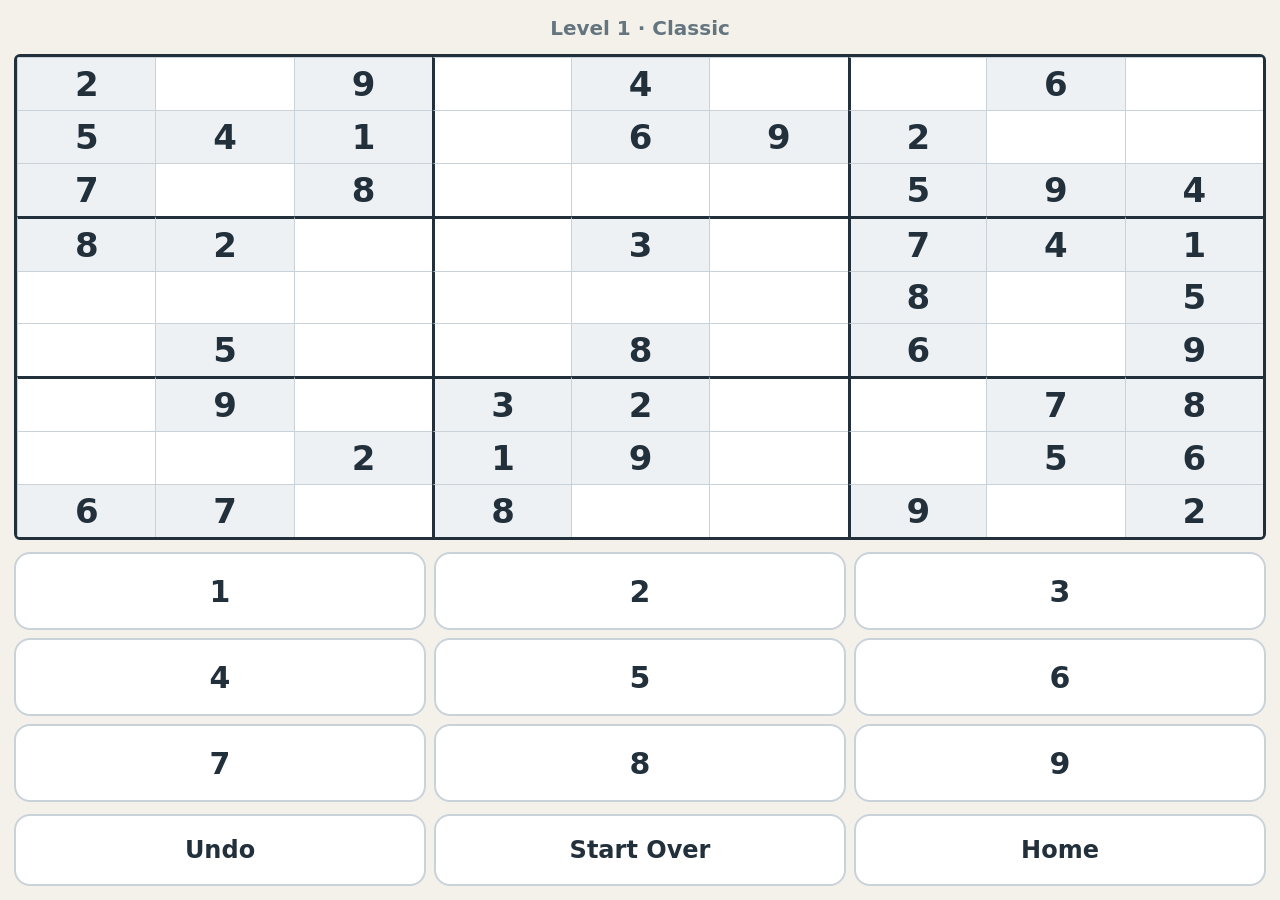
==== sudoku/index.html @ ae2d4ca1 "Sudoku: one answer, guaranteed, and nothing said until the grid is full The third game. Tap a square" ====
<!doctype html>
<html lang="en">
<head>
<meta charset="utf-8">
<meta name="viewport" content="width=device-width, initial-scale=1, viewport-fit=cover, user-scalable=no">
<meta name="theme-color" content="#f4f1ea">
<title>Sudoku</title>
<link rel="stylesheet" href="../style.css">
<link rel="stylesheet" href="game.css">
</head>
<body>

<div class="screen">
  <div class="assurance" id="level"></div>

  <div class="stage">
    <div class="grid" id="grid"></div>
  </div>

  <div class="pad" id="pad"></div>

  <!-- Always here. Always these three. Always in this order. -->
  <div class="controls">
    <button class="btn" id="undo" type="button">Undo</button>
    <button class="btn" id="restart" type="button">Start Over</button>
    <button class="btn" type="button" data-portal-home>Home</button>
  </div>
</div>

<script src="../shared/state.js"></script>
<script src="../shared/guard.js"></script>
<script src="../shared/shell.js"></script>
<script src="../shared/celebrate.js"></script>
<script src="rules.js"></script>
<script src="generator.js"></script>
<script src="game.js"></script>
</body>
</html>
---- style.css ----
/* Shared look and feel for the whole portal.
 *
 * Sizing rules that are not negotiable, because of who plays this:
 *   - nothing you can tap is smaller than 64px
 *   - no text below 20px, and nothing that matters below 24px
 *   - every screen fits 360 x 760 without scrolling (Galaxy S10)
 *
 * The portal deliberately commits to one light theme rather than following
 * the phone's dark mode. A game that looks different depending on a setting
 * he didn't knowingly change is a game he has to re-learn.
 */

:root {
  color-scheme: light;

  --bg: #f4f1ea;
  --surface: #ffffff;
  --ink: #22303c;
  --ink-soft: #64757f;
  --line: #c9d2d9;

  --accent: #1b3a5c;
  --accent-ink: #ffffff;
  --accent-soft: rgba(27, 58, 92, 0.14);

  --radius: 16px;
  --gap: 12px;
  --edge: 14px;

  /* Okabe–Ito: a palette chosen so the colours stay distinguishable with any
   * common form of colour blindness, which also makes them easy to tell apart
   * for ageing eyes. Ordered so the easiest pairs are used first, since the
   * gentle and easy puzzles only reach for the first three or four. */
  --c0: #e69f00;
  --c1: #56b4e9;
  --c2: #009e73;
  --c3: #f0e442;
  --c4: #0072b2;
  --c5: #d55e00;
  --c6: #cc79a7;
  --c7: #3b3b3b;
}

* { box-sizing: border-box; }

html, body {
  margin: 0;
  height: 100%;
  overflow: hidden;              /* nothing in the portal ever scrolls */
  overscroll-behavior: none;     /* no pull-to-refresh */
  background: var(--bg);
  color: var(--ink);
  font: 500 20px/1.4 system-ui, -apple-system, "Segoe UI", Roboto, sans-serif;
  -webkit-user-select: none;
  user-select: none;
  -webkit-tap-highlight-color: transparent;
  touch-action: manipulation;    /* no double-tap zoom */
}

/* Every page is this shape: a line of reassurance, the thing you came for,
 * and the way out. The way out never moves. */
.screen {
  height: 100%;
  display: flex;
  flex-direction: column;
  padding: var(--edge);
  padding-block: calc(var(--edge) + env(safe-area-inset-top, 0px))
                 calc(var(--edge) + env(safe-area-inset-bottom, 0px));
  gap: var(--gap);
}

.assurance {
  flex: none;
  text-align: center;
  font-size: 20px;
  font-weight: 600;
  color: var(--ink-soft);
  min-height: 26px;
}

.stage {
  flex: 1;
  min-height: 0;                 /* lets the stage shrink instead of overflowing */
  display: flex;
  align-items: center;
  justify-content: center;
}

/* ---------------------------------------------------------------- buttons */

.btn {
  /* line-height leaves room for a label that wraps. "Start Over" does not fit
   * on one line at 360px, and shrinking the type to force it would put the
   * most important words on the screen below the size he can read
   * comfortably. Two big lines beat one small one. */
  font: 600 24px/1.1 system-ui, -apple-system, "Segoe UI", Roboto, sans-serif;
  color: var(--ink);
  background: var(--surface);
  border: 2px solid var(--line);
  border-radius: var(--radius);
  min-height: 72px;
  padding: 0 14px;
  cursor: pointer;
  touch-action: manipulation;
  transition: transform 90ms ease, background 90ms ease;
}

.btn:active { transform: scale(0.96); background: #eef2f5; }

.btn-primary {
  background: var(--accent);
  border-color: var(--accent);
  color: var(--accent-ink);
}
.btn-primary:active { background: #24496f; }

/* The three controls that are present in every game, always, in the same
 * places. They do not grey out, move, or disappear — if he is lost, the way
 * back is where it always was. */
.controls {
  flex: none;
  display: grid;
  grid-template-columns: 1fr 1fr 1fr;
  gap: 8px;
  align-items: stretch;
}

.controls .btn {
  padding: 0 6px;
  display: flex;
  align-items: center;
  justify-content: center;
  text-align: center;
}

/* ------------------------------------------------------------------- menu */

.menu-title {
  flex: none;
  text-align: center;
  font-size: 34px;
  font-weight: 700;
  letter-spacing: -0.5px;
  margin: 4px 0 0;
}

.menu-list {
  flex: 1;
  min-height: 0;
  display: grid;
  gap: var(--gap);
  align-content: center;
  grid-auto-rows: minmax(96px, 148px);
}

.game-button {
  display: flex;
  align-items: center;
  gap: 18px;
  padding: 0 22px;
  text-align: left;
  font-size: 30px;
  font-weight: 700;
}

.game-button svg { flex: none; width: 58px; height: 58px; }

/* ------------------------------------------------------------ celebration */

.celebrate {
  position: fixed;
  inset: 0;
  z-index: 50;
  background: rgba(244, 241, 234, 0.97);
  display: flex;
  flex-direction: column;
  align-items: center;
  justify-content: center;
  gap: 26px;
  padding: var(--edge);
}

.celebrate canvas {
  position: absolute;
  inset: 0;
  width: 100%;
  height: 100%;
  pointer-events: none;
}

.celebrate-text {
  position: relative;
  font-size: 46px;
  font-weight: 800;
  letter-spacing: -1px;
  text-align: center;
  color: var(--accent);
}

.celebrate .btn {
  position: relative;
  min-width: 260px;
  min-height: 88px;
  font-size: 30px;
}

.celebrate .btn-quiet {
  min-height: 72px;
  min-width: 180px;
  font-size: 22px;
  color: var(--ink-soft);
}
---- sudoku/game.css ----
/* Sudoku — the grid and the number pad.
 *
 * On a 360px screen a 9x9 grid gives squares around 36px across, below the
 * 64px everything else in this portal clears. That is a deliberate trade: 9x9
 * is the game he knows, and a grid he doesn't recognise would be a worse
 * problem than a small square. It is safe to trade because tapping a square
 * only selects it — the selection is plainly visible, and tapping again is
 * free. The numbers, which are the part that actually writes something, get
 * the full-size buttons.
 *
 * The gentler 4x4 and 6x6 grids give squares of 83px and 55px for when that
 * trade stops being worth making.
 */

.grid {
  display: grid;
  grid-template-columns: repeat(var(--n, 9), 1fr);
  aspect-ratio: 1;
  width: 100%;
  max-width: 100%;
  max-height: 100%;
  margin: 0 auto;
  background: var(--surface);
  border: 3px solid var(--ink);
  border-radius: 6px;
  overflow: hidden;
}

.cell {
  -webkit-appearance: none;
  appearance: none;
  border: 0;
  border-top: 1px solid var(--line);
  border-left: 1px solid var(--line);
  background: var(--surface);
  color: var(--accent);
  font: 600 clamp(18px, 6.2vw, 34px)/1 system-ui, -apple-system, "Segoe UI", Roboto, sans-serif;
  padding: 0;
  cursor: pointer;
  touch-action: manipulation;
}

/* The numbers the puzzle came with: darker, heavier, and plainly not his. */
.cell.given {
  color: var(--ink);
  font-weight: 800;
  background: #eef1f3;
  cursor: default;
}

/* Where the boxes meet. */
.cell.box-left { border-left: 3px solid var(--ink); }
.cell.box-top { border-top: 3px solid var(--ink); }

.cell.selected {
  background: var(--accent);
  color: #ffffff;
  box-shadow: inset 0 0 0 3px var(--accent);
}

/* Shown only once the grid is full: these are the numbers that clash. */
.cell.clash {
  color: #c00000;
  background: #fdeaea;
}

.cell.clash.selected {
  background: #c00000;
  color: #ffffff;
}

/* ------------------------------------------------------------ number pad */

.pad {
  flex: none;
  display: grid;
  grid-template-columns: repeat(var(--pad-cols, 3), 1fr);
  gap: 8px;
  grid-auto-rows: minmax(64px, 78px);
}

.pad-key {
  min-height: 0;             /* the row height is doing the work here */
  font-size: 30px;
  font-weight: 700;
}
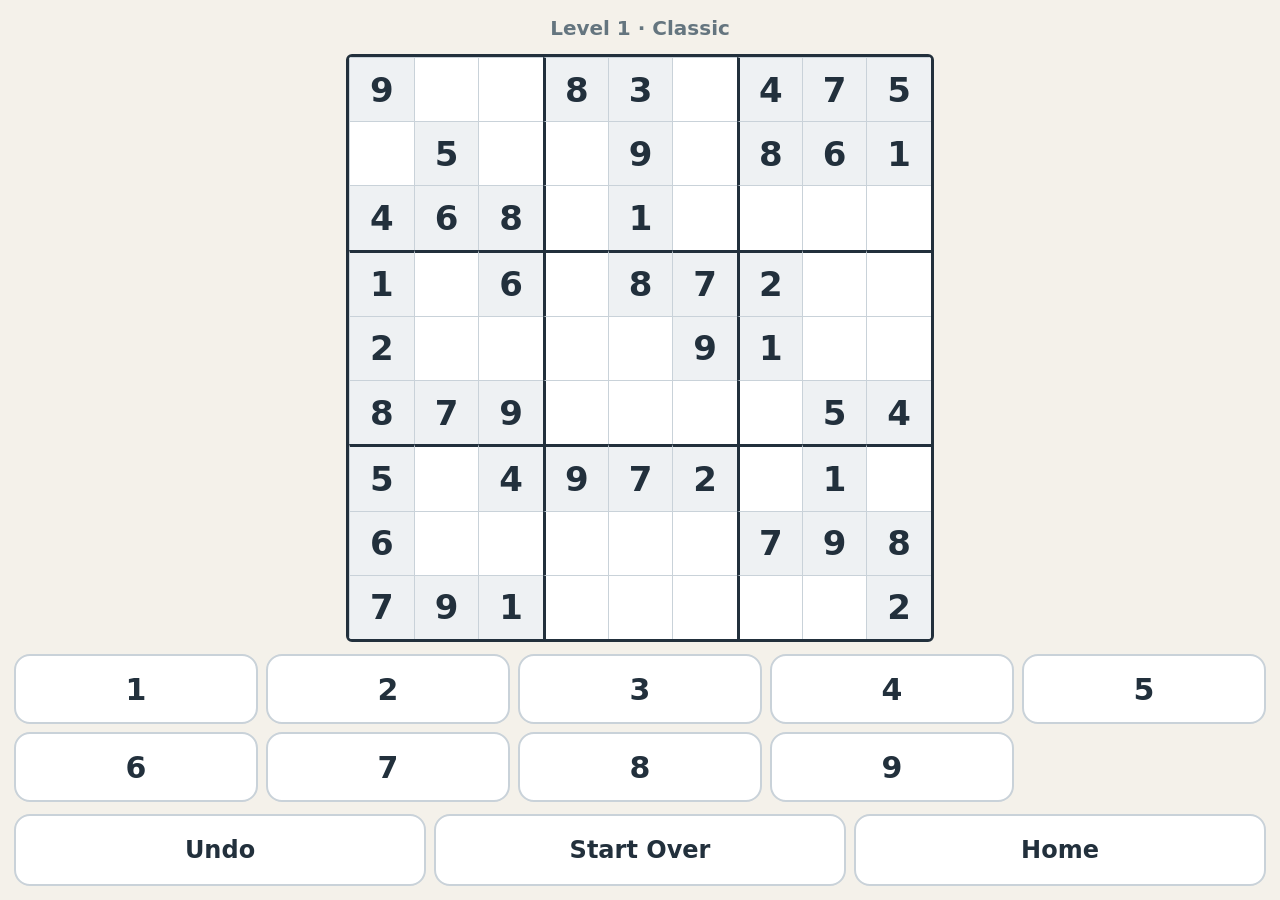
==== commit 1492497f: "Fit every board to the phone's real screen, not a generous one Travis found the sudoku board cut off" ====
--- a/sudoku/index.html
+++ b/sudoku/index.html
@@ -13,7 +13,7 @@
 <div class="screen">
   <div class="assurance" id="level"></div>
 
-  <div class="stage">
+  <div class="stage" id="stage">
     <div class="grid" id="grid"></div>
   </div>
 
--- a/style.css
+++ b/style.css
@@ -45,7 +45,12 @@
 
 html, body {
   margin: 0;
+  /* 100% of what, exactly: on a real phone Chrome's address bar takes a
+   * slice of the screen, so the page gets less height than the handset's
+   * spec sheet suggests. dvh is the height actually available right now.
+   * The plain percentage stays as a fallback for anything that predates it. */
   height: 100%;
+  height: 100dvh;
   overflow: hidden;              /* nothing in the portal ever scrolls */
   overscroll-behavior: none;     /* no pull-to-refresh */
   background: var(--bg);
--- a/sudoku/game.css
+++ b/sudoku/game.css
@@ -12,13 +12,17 @@
  * trade stops being worth making.
  */
 
+/* The grid is sized in script to the largest square that fits the space
+ * left over, because a square that has to fit two different limits at once
+ * is more than CSS will reliably work out on its own — get it wrong and the
+ * bottom rows render outside the box and are quietly clipped, which is
+ * exactly what happened on the real phone. aspect-ratio stays as a sane
+ * starting point for the first paint. */
 .grid {
   display: grid;
   grid-template-columns: repeat(var(--n, 9), 1fr);
   aspect-ratio: 1;
   width: 100%;
-  max-width: 100%;
-  max-height: 100%;
   margin: 0 auto;
   background: var(--surface);
   border: 3px solid var(--ink);
@@ -71,12 +75,20 @@
 
 /* ------------------------------------------------------------ number pad */
 
+/* Two rows, always. Nine number keys stacked three-by-three ate more of the
+ * screen than the puzzle did, and the grid is the game. Five across keeps
+ * them 60px wide — narrower than the 64px floor, but tall enough, well
+ * separated, and each one plainly labelled with a single big digit. The room
+ * that buys goes to the grid, where he has to read nine rows of numbers. */
 .pad {
   flex: none;
   display: grid;
-  grid-template-columns: repeat(var(--pad-cols, 3), 1fr);
+  grid-template-columns: repeat(var(--pad-cols, 5), 1fr);
   gap: 8px;
-  grid-auto-rows: minmax(64px, 78px);
+  /* A settled height rather than "as tall as it can be". Letting the keys grow
+   * to fill spare room means that on a short screen they take it from the
+   * board, and the board is the game. */
+  grid-auto-rows: 70px;
 }
 
 .pad-key {
